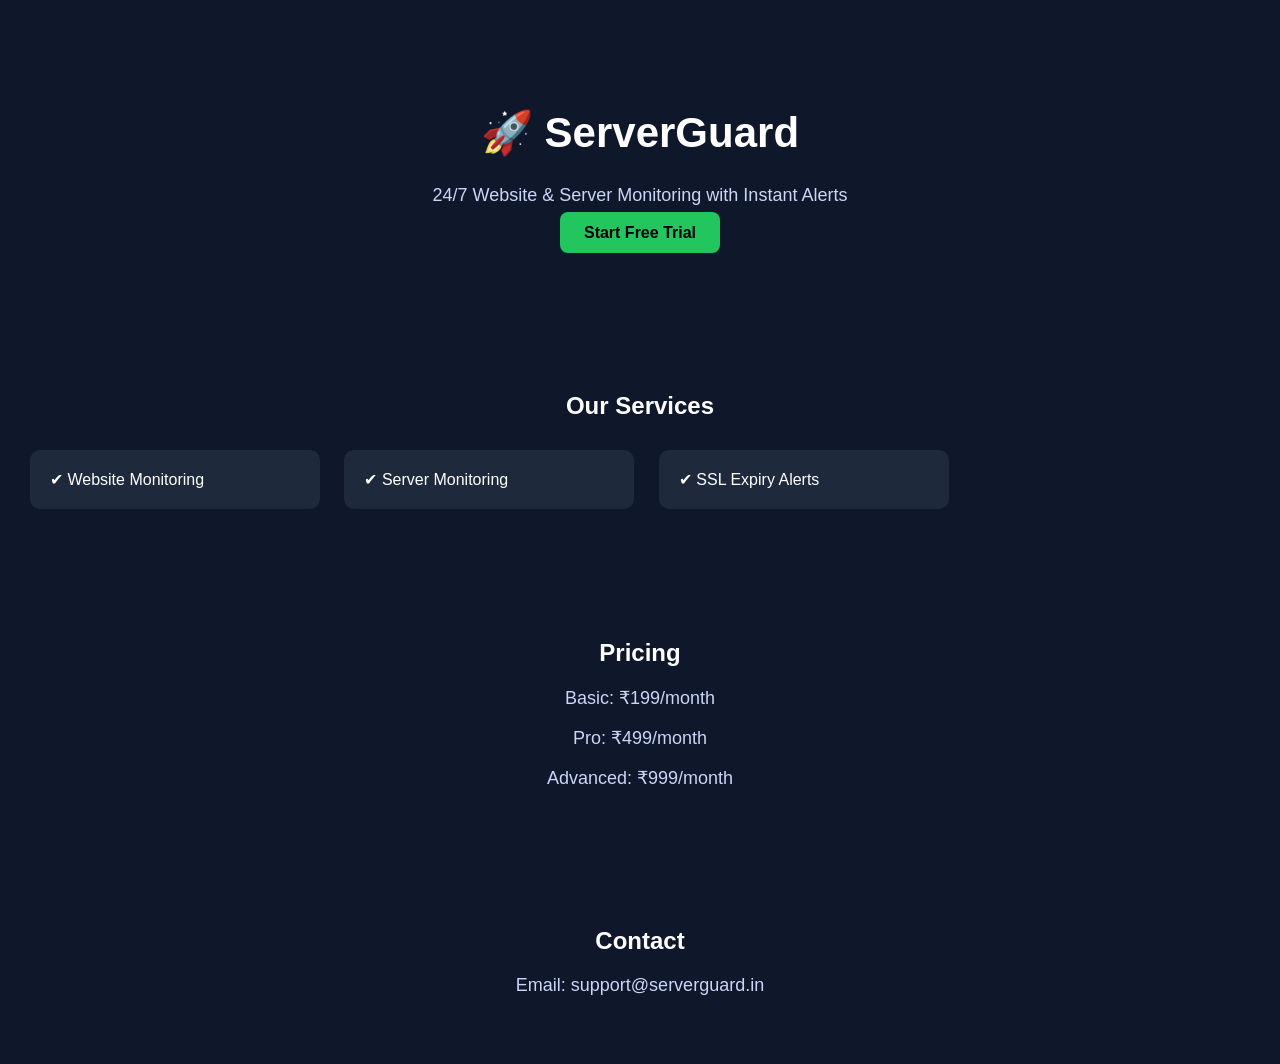
==== index2.html @ 8e0a2d37 "first commit" ====
<!DOCTYPE html>
<html>
<head>
    <title>ServerGuard - Website & Server Monitoring</title>
    <meta name="viewport" content="width=device-width, initial-scale=1.0">
    <style>
        body { font-family: Arial; margin: 0; background: #0f172a; color: white; }
        .container { text-align: center; padding: 80px 20px; }
        h1 { font-size: 42px; }
        p { font-size: 18px; color: #cbd5f5; }
        .btn { 
            background: #22c55e; 
            color: black; 
            padding: 12px 24px; 
            text-decoration: none; 
            border-radius: 8px; 
            font-weight: bold;
        }
        .section { padding: 50px 20px; }
        .card {
            background: #1e293b;
            margin: 10px;
            padding: 20px;
            border-radius: 10px;
            display: inline-block;
            width: 250px;
        }
    </style>
</head>
<body>

<div class="container">
    <h1>🚀 ServerGuard</h1>
    <p>24/7 Website & Server Monitoring with Instant Alerts</p>
    <a class="btn" href="mailto:vikas@serverguard.in">Start Free Trial</a>
</div>

<div class="section">
    <h2 style="text-align:center;">Our Services</h2>
    <div class="card">✔ Website Monitoring</div>
    <div class="card">✔ Server Monitoring</div>
    <div class="card">✔ SSL Expiry Alerts</div>
</div>

<div class="section" style="text-align:center;">
    <h2>Pricing</h2>
    <p>Basic: ₹199/month</p>
    <p>Pro: ₹499/month</p>
    <p>Advanced: ₹999/month</p>
</div>

<div class="section" style="text-align:center;">
    <h2>Contact</h2>
    <p>Email: support@serverguard.in</p>
</div>

</body>
</html>
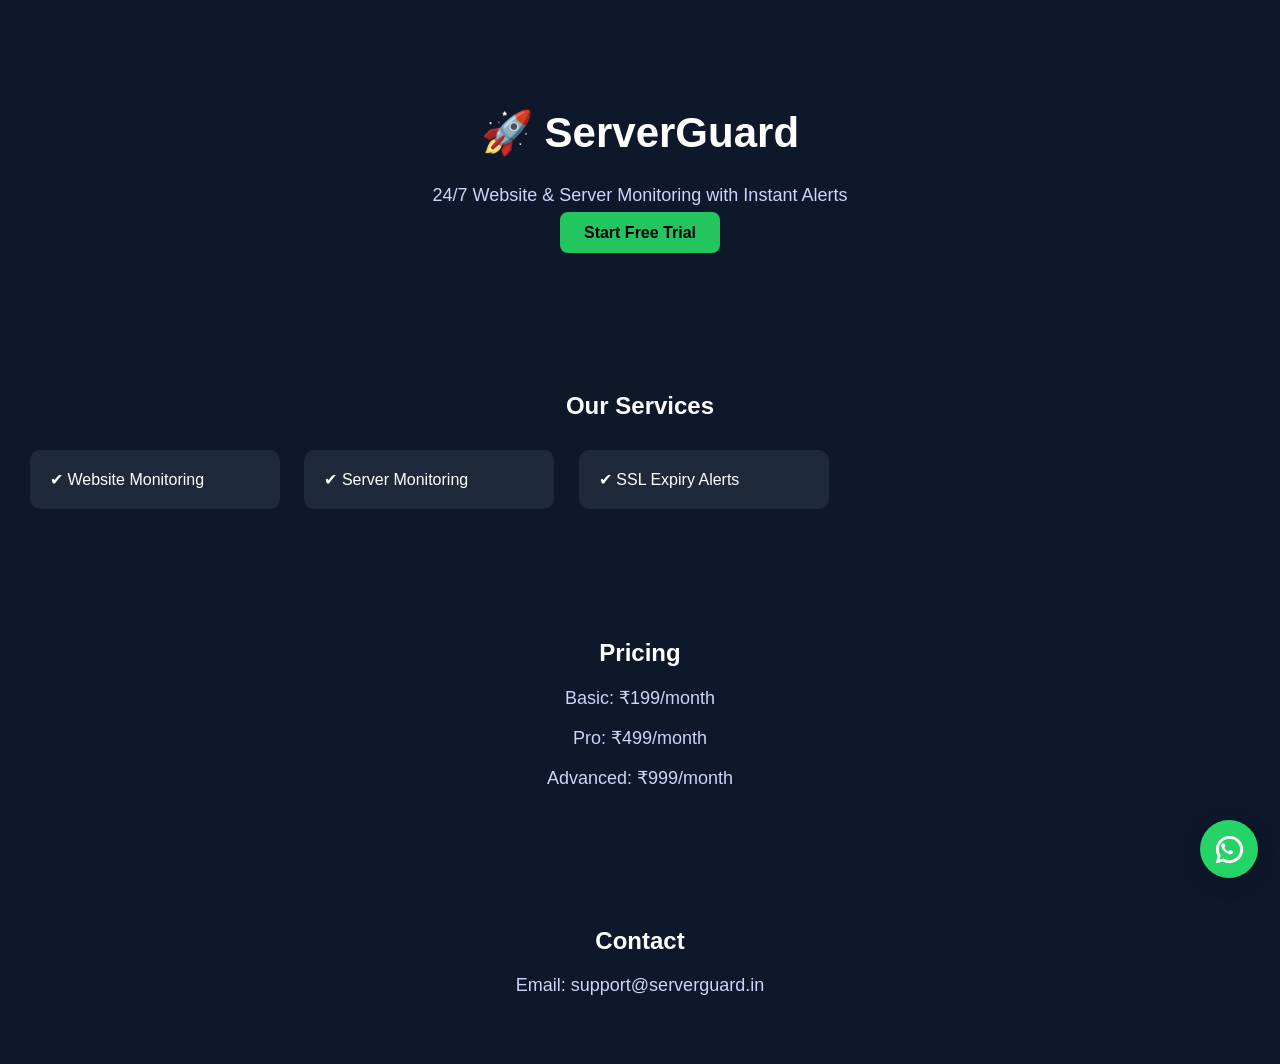
==== commit 9b8b28a0: "adding whatsaap message system" ====
--- a/index2.html
+++ b/index2.html
@@ -3,6 +3,7 @@
 <head>
     <title>ServerGuard - Website & Server Monitoring</title>
     <meta name="viewport" content="width=device-width, initial-scale=1.0">
+    <link rel="stylesheet" href="style.css">
     <style>
         body { font-family: Arial; margin: 0; background: #0f172a; color: white; }
         .container { text-align: center; padding: 80px 20px; }
@@ -54,5 +55,9 @@
     <p>Email: support@serverguard.in</p>
 </div>
 
+<a class="whatsapp-float" data-whatsapp-chat href="#" target="_blank" rel="noopener noreferrer" aria-label="Chat with ServerGuard on WhatsApp" title="Chat with us on WhatsApp">
+    <svg viewBox="0 0 32 32" aria-hidden="true" focusable="false"><path fill="currentColor" d="M19.11 17.53c-.3-.15-1.76-.87-2.03-.97-.27-.1-.47-.15-.67.15-.2.3-.77.97-.94 1.17-.17.2-.35.22-.65.07-.3-.15-1.26-.46-2.4-1.47-.89-.79-1.49-1.76-1.66-2.06-.17-.3-.02-.46.13-.61.13-.13.3-.35.45-.52.15-.17.2-.3.3-.5.1-.2.05-.37-.02-.52-.08-.15-.67-1.62-.92-2.22-.24-.58-.48-.5-.67-.51h-.57c-.2 0-.52.07-.79.37-.27.3-1.04 1.02-1.04 2.49s1.07 2.89 1.22 3.09c.15.2 2.1 3.21 5.08 4.5.71.31 1.27.5 1.7.64.71.23 1.36.2 1.87.12.57-.08 1.76-.72 2.01-1.42.25-.7.25-1.29.17-1.42-.07-.12-.27-.2-.57-.35M16.02 27h-.01a11 11 0 0 1-5.6-1.53l-.4-.24-4.16 1.09 1.11-4.05-.26-.42A10.96 10.96 0 0 1 5 16.01C5 9.95 9.94 5.02 16.03 5.02a10.92 10.92 0 0 1 7.78 3.23 10.92 10.92 0 0 1 3.22 7.78C27.02 22.09 22.08 27 16.02 27M16.02 2C8.27 2 1.97 8.29 1.97 16.01c0 2.48.65 4.9 1.89 7.03L1.85 30.3l7.43-1.95a14.06 14.06 0 0 0 6.73 1.72h.01c7.75 0 14.05-6.29 14.05-14.02a13.94 13.94 0 0 0-4.11-9.94A13.96 13.96 0 0 0 16.02 2Z"/></svg>
+</a>
+<script src="script.js" defer></script>
 </body>
-</html>+</html>
--- a/style.css
+++ b/style.css
@@ -0,0 +1,16 @@
+:root{--navy:#071a2b;--navy-2:#0c2439;--ink:#12283c;--muted:#607385;--green:#35d2ae;--paper:#f5f8fa;--white:#fff;--line:#e2e9ee;--sans:'DM Sans',Arial,sans-serif;--display:'Manrope','DM Sans',Arial,sans-serif}
+*{box-sizing:border-box}html{scroll-behavior:smooth;scroll-padding-top:88px}body{margin:0;color:var(--ink);font-family:var(--sans);-webkit-font-smoothing:antialiased}a{color:inherit}button,a{-webkit-tap-highlight-color:transparent}.skip-link{position:absolute;top:-60px;left:20px;background:white;padding:12px;z-index:10}.skip-link:focus{top:10px}.site-header{height:82px;background:var(--navy);color:#f4f8fb;position:relative;z-index:5}.nav-wrap{max-width:1160px;height:100%;margin:auto;padding:0 28px;display:flex;align-items:center;justify-content:space-between}.brand{text-decoration:none;font:800 20px var(--display);letter-spacing:-.8px;display:inline-flex;align-items:center;gap:8px;color:white}.brand>span:last-child{margin-left:-8px;color:#a8b8c7}.brand-mark{width:30px;height:30px;border-radius:9px;background:var(--green);display:grid;place-items:center;color:var(--navy);font:800 17px var(--display)}nav{display:flex;align-items:center;gap:32px}nav a{text-decoration:none;color:#bdcbd5;font-size:13px;font-weight:600;transition:color .2s}nav a:hover{color:white}.nav-cta{color:var(--navy);background:var(--green);padding:12px 16px;border-radius:6px}.nav-cta:hover{color:var(--navy);background:#6ce3c7}.nav-cta span{margin-left:7px}.menu-toggle{display:none}
+.hero{background:var(--navy);color:white;position:relative;overflow:hidden;padding:94px 28px 91px}.hero-grid{max-width:1104px;margin:auto;display:grid;grid-template-columns:1fr 1fr;align-items:center;gap:65px;position:relative;z-index:1}.hero-copy{max-width:560px}.eyebrow{color:#84a0b0;font-size:10px;font-weight:700;letter-spacing:1.65px;margin:0 0 22px;display:flex;align-items:center;gap:9px}.pulse-dot{width:7px;height:7px;background:var(--green);border-radius:50%;box-shadow:0 0 0 4px #35d2ae20}.hero h1,.section-heading h2,.monitoring-copy h2,.faq-intro h2,.contact-inner h2{font:700 clamp(39px,5vw,58px)/1.13 var(--display);letter-spacing:-2.6px;margin:0}.hero h1 span,.monitoring-copy h2 span,.section-heading h2 span,.faq-intro h2 span,.contact-inner h2 span{color:var(--green)}.hero-lede{color:#a7bac8;font-size:15px;line-height:1.85;max-width:510px;margin:21px 0 27px}.hero-actions{display:flex;align-items:center;gap:25px}.button{padding:15px 19px;text-decoration:none;font-size:12px;font-weight:700;border-radius:5px;display:inline-flex;align-items:center;gap:17px;transition:transform .2s,background .2s}.button:hover{transform:translateY(-2px)}.button-primary{background:var(--green);color:var(--navy)}.button-primary:hover{background:#6ce3c7}.text-link{text-decoration:none;color:#c0cdd6;font-size:12px;font-weight:600}.text-link span{padding-left:6px}.hero-proof{display:flex;align-items:center;gap:9px;color:#8095a5;font-size:10px;margin-top:28px}.proof-icon{background:#35d2ae1c;color:var(--green);width:18px;height:18px;border-radius:50%;display:grid;place-items:center}.hero-orb{position:absolute;border:1px solid #8aa2b30e;border-radius:50%;pointer-events:none}.orb-one{width:640px;height:640px;right:-260px;top:-390px}.orb-two{width:480px;height:480px;right:-180px;bottom:-370px}
+.monitor-card{background:#102b40;border:1px solid #244257;border-radius:9px;padding:22px 24px 16px;box-shadow:0 28px 75px #0003;position:relative}.monitor-top,.monitor-top>div{display:flex;align-items:center}.monitor-top{justify-content:space-between;border-bottom:1px solid #ffffff10;padding-bottom:17px}.monitor-top>div{gap:9px;font-size:11px}.mini-mark{width:24px;height:24px;background:#35d2ae1c;color:var(--green);border-radius:6px;display:grid;place-items:center;font-size:9px;font-weight:700}.live-label{font-size:8px;letter-spacing:.6px;color:#84d9c4;display:flex;align-items:center;gap:6px}.live-label i{width:5px;height:5px;background:var(--green);border-radius:50%}.uptime-block{display:flex;justify-content:space-between;align-items:end;margin:22px 0 14px}.uptime-block>div:first-child{display:grid;gap:5px}.muted{font-size:10px;color:#8197a7}.uptime-block strong{font-size:12px;color:#72dfc3}.availability{font:700 31px var(--display);letter-spacing:-1px}.availability span{font-size:15px;color:#8197a7}.chart{height:126px;position:relative}.chart-grid{position:absolute;inset:0;background:repeating-linear-gradient(to bottom,transparent 0,transparent 30px,#ffffff0b 31px,#ffffff0b 32px)}.chart svg{width:100%;height:100%;position:relative;overflow:visible}.chart-fill{fill:url(#fill)}.chart-line{fill:none;stroke:var(--green);stroke-width:2;vector-effect:non-scaling-stroke}.chart-labels{display:flex;justify-content:space-between;color:#708797;font-size:8px;margin-top:7px}.monitor-bottom{margin-top:20px;padding-top:14px;border-top:1px solid #ffffff10;display:grid;grid-template-columns:1fr 1fr;gap:14px 8px}.monitor-bottom span{font-size:9px;color:#a7bac8;display:flex;align-items:center;gap:6px}.monitor-bottom b{font-size:9px;color:#e0e9ee;margin-left:auto;font-weight:500}.status-dot{width:5px;height:5px;border-radius:50%}.green{background:var(--green)}.demo-note{text-align:right;color:#607b8d;font-size:8px;margin:14px 0 0}
+.trust-strip{min-height:70px;background:#0b2236;color:#c4d0d9;display:flex;justify-content:center;align-items:center;gap:55px;padding:15px 24px;font-size:10px;font-weight:600}.trust-strip div{white-space:nowrap}.trust-strip span{color:var(--green);font-size:9px;margin-right:8px}
+.section{padding:105px 28px}.services-section,.process-section{background:var(--paper)}.section-heading{text-align:center;max-width:610px;margin:0 auto 48px}.eyebrow-dark{color:#648092;justify-content:center}.section-heading h2,.faq-intro h2{font-size:42px;color:var(--navy);letter-spacing:-1.8px}.section-heading h2 span,.faq-intro h2 span{color:#5c7182}.section-heading>p:last-child{color:var(--muted);font-size:13px;line-height:1.8;margin:17px auto 0;max-width:490px}.service-grid{max-width:1104px;margin:auto;display:grid;grid-template-columns:repeat(4,1fr);gap:16px}.service-card{background:white;border:1px solid #e8eef1;border-radius:7px;padding:24px 21px 22px;min-height:275px;display:flex;flex-direction:column;box-shadow:0 6px 22px #19354a06;transition:transform .2s,box-shadow .2s}.service-card:hover{transform:translateY(-4px);box-shadow:0 14px 35px #19354a12}.featured-card{border-color:#b6e8dc;background:#fbfefd}.service-icon{width:37px;height:37px;border-radius:8px;display:grid;place-items:center;font-weight:700;font-size:14px}.icon-blue{background:#e8f1ff;color:#3475d4}.icon-violet{background:#f0ecff;color:#8066c6}.icon-amber{background:#fff4df;color:#bd8527}.icon-green{background:#e1f7f0;color:#189d7f}.card-kicker{font-size:8px;color:#91a1ac;letter-spacing:1px;font-weight:700;margin:19px 0 8px}.service-card h3{font:700 15px/1.35 var(--display);color:var(--navy);margin:0}.service-card>p:not(.card-kicker){font-size:11px;line-height:1.75;color:var(--muted);margin:10px 0 15px}.service-card>a{margin-top:auto;color:#138c75;text-decoration:none;font-size:10px;font-weight:700}.service-card>a span{margin-left:5px}
+.monitoring-section{background:var(--navy-2);color:white;padding:100px 28px}.monitoring-layout{max-width:1104px;margin:auto;display:grid;grid-template-columns:.9fr 1.1fr;gap:100px;align-items:center}.monitoring-copy h2{font-size:42px;letter-spacing:-1.8px}.monitoring-copy>p:not(.eyebrow){font-size:12px;line-height:1.9;color:#9aafbe;max-width:420px;margin:19px 0 24px}.button-light{background:white;color:var(--navy)}.button-light:hover{background:#e6fff8}.monitor-list article{display:grid;grid-template-columns:37px 1fr 25px;gap:14px;align-items:start;padding:18px 0;border-bottom:1px solid #ffffff16}.monitor-list article:first-child{border-top:1px solid #ffffff16}.list-icon{width:34px;height:34px;border:1px solid #35d2ae44;color:var(--green);border-radius:7px;display:grid;place-items:center;font-size:15px}.monitor-list h3{font:700 13px var(--display);margin:0 0 6px}.monitor-list p{font-size:10px;color:#8da3b2;line-height:1.65;margin:0}.list-number{color:#577185;font-size:9px;text-align:right;padding-top:3px}
+.process-grid{max-width:1000px;margin:auto;display:grid;grid-template-columns:repeat(3,1fr);gap:50px}.process-grid article{border-top:1px solid #d8e1e6;padding-top:18px}.process-grid article>span{font:700 11px var(--display);color:#159a7d}.process-grid h3{font:700 17px var(--display);color:var(--navy);margin:16px 0 8px}.process-grid p{color:var(--muted);font-size:11px;line-height:1.8;margin:0;max-width:260px}
+.faq-section{background:#0b2236;color:white;padding:94px 28px}.faq-layout{max-width:1000px;margin:auto;display:grid;grid-template-columns:.75fr 1.25fr;gap:95px}.faq-intro h2{color:white;font-size:38px}.faq-intro h2 span{color:var(--green)}.faq-intro>p:last-child{color:#8fa5b4;font-size:11px;line-height:1.7;margin-top:16px}.faq-intro>p:last-child a{color:var(--green);text-decoration:none;white-space:nowrap}.faq-list details{border-bottom:1px solid #ffffff20;padding:17px 0}.faq-list details:first-child{border-top:1px solid #ffffff20}.faq-list summary{cursor:pointer;list-style:none;font:600 12px var(--display);display:flex;justify-content:space-between;gap:20px}.faq-list summary::-webkit-details-marker{display:none}.faq-list summary span{color:var(--green);font-size:18px;font-weight:400;line-height:14px}.faq-list details[open] summary span{transform:rotate(45deg)}.faq-list details p{color:#9bb0bd;font-size:11px;line-height:1.8;margin:13px 20px 0 0}
+.contact-section{background:#f1f6f6;padding:71px 28px}.contact-inner{max-width:1000px;margin:auto;display:flex;justify-content:space-between;align-items:center;gap:35px}.contact-inner .eyebrow{color:#638294;margin-bottom:14px}.contact-inner h2{color:var(--navy);font-size:35px;letter-spacing:-1.4px}.contact-inner h2 span{color:#138f77}.contact-inner>div>p:last-child{color:var(--muted);font-size:11px;line-height:1.7;max-width:480px;margin:13px 0 0}.contact-inner .button{white-space:nowrap}
+footer{background:var(--navy);color:white;padding:26px 28px}.footer-inner{max-width:1104px;margin:auto;display:flex;align-items:center;gap:21px}.footer-inner .brand{font-size:15px}.footer-inner .brand-mark{width:25px;height:25px;font-size:14px}.footer-inner>p{font-size:9px;color:#8398a7;margin:0 auto 0 0}.footer-inner>a:not(.brand){font-size:10px;text-decoration:none;color:#b8c7d0}.footer-inner small{color:#718797;font-size:9px;margin-left:15px}
+.whatsapp-float{position:fixed;z-index:20;right:max(22px,env(safe-area-inset-right));bottom:max(22px,env(safe-area-inset-bottom));width:58px;height:58px;border-radius:50%;display:grid;place-items:center;background:#25d366;color:#fff;box-shadow:0 5px 18px #00111e40;text-decoration:none;animation:whatsapp-pulse 2.4s ease-out infinite;transition:transform .2s,box-shadow .2s}.whatsapp-float svg{width:31px;height:31px}.whatsapp-float:hover{transform:translateY(-3px);box-shadow:0 8px 24px #00111e55}.whatsapp-float:focus-visible{outline:3px solid #fff;outline-offset:3px}@keyframes whatsapp-pulse{0%,65%,100%{box-shadow:0 5px 18px #00111e40,0 0 0 0 #25d36655}30%{box-shadow:0 5px 18px #00111e40,0 0 0 10px #25d36600}}@media(max-width:700px){.whatsapp-float{right:max(17px,env(safe-area-inset-right));bottom:max(17px,env(safe-area-inset-bottom));width:54px;height:54px}.whatsapp-float svg{width:29px;height:29px}}@media(prefers-reduced-motion:reduce){.whatsapp-float{animation:none}}
+@media(max-width:950px){.hero-grid{gap:35px}.hero h1{font-size:48px}.trust-strip{gap:22px}.service-grid{grid-template-columns:repeat(2,1fr)}.monitoring-layout{gap:55px}.faq-layout{gap:55px}}
+@media(max-width:700px){html{scroll-padding-top:70px}.site-header{height:70px}.nav-wrap{padding:0 21px}.menu-toggle{display:flex;flex-direction:column;gap:5px;border:0;background:none;padding:10px;cursor:pointer}.menu-toggle span{height:2px;width:21px;background:#dbe6ec;border-radius:2px}.site-header nav{display:none;position:absolute;top:70px;left:0;right:0;padding:18px 22px 22px;background:#0b2236;align-items:stretch;gap:0;flex-direction:column;box-shadow:0 12px 20px #00111e33}.site-header nav.is-open{display:flex}.site-header nav a{padding:13px 2px;border-bottom:1px solid #ffffff12}.site-header nav .nav-cta{margin-top:13px;text-align:center;border:0;padding:13px}.hero{padding:69px 22px 62px}.hero-grid{grid-template-columns:1fr;gap:42px}.hero h1{font-size:clamp(39px,10vw,51px);letter-spacing:-2px}.hero-lede{font-size:13px}.hero-actions{gap:18px;flex-wrap:wrap}.button{font-size:11px;padding:14px 15px}.monitor-card{padding:18px 16px 14px}.trust-strip{display:grid;grid-template-columns:1fr 1fr;gap:16px;padding:20px 22px;font-size:9px}.section{padding:75px 22px}.section-heading{margin-bottom:35px}.section-heading h2,.monitoring-copy h2{font-size:35px}.section-heading>p:last-child{font-size:12px}.service-grid{gap:11px}.service-card{padding:19px 16px;min-height:278px}.service-card h3{font-size:13px}.service-card>p:not(.card-kicker){font-size:10px}.monitoring-section{padding:73px 22px}.monitoring-layout{grid-template-columns:1fr;gap:38px}.monitoring-copy>p:not(.eyebrow){font-size:11px}.process-grid{grid-template-columns:1fr;gap:24px}.process-grid article{padding-top:14px}.process-grid h3{margin:10px 0 6px}.process-grid p{max-width:none}.faq-section{padding:72px 22px}.faq-layout{grid-template-columns:1fr;gap:28px}.faq-intro h2{font-size:34px}.contact-section{padding:58px 22px}.contact-inner{align-items:flex-start;flex-direction:column}.contact-inner h2{font-size:31px}.footer-inner{align-items:flex-start;flex-wrap:wrap;gap:12px 18px}.footer-inner>p{width:calc(100% - 120px);margin:4px 0 0}.footer-inner>a:not(.brand){margin-left:0}.footer-inner small{margin-left:auto}}
+@media(max-width:390px){.service-grid{grid-template-columns:1fr}.service-card{min-height:unset}.service-card>a{margin-top:10px}.monitor-bottom{grid-template-columns:1fr}.trust-strip{font-size:8px}.hero-proof{align-items:flex-start;line-height:1.5}}
+@media(prefers-reduced-motion:reduce){*,*::before,*::after{scroll-behavior:auto!important;transition:none!important}}
